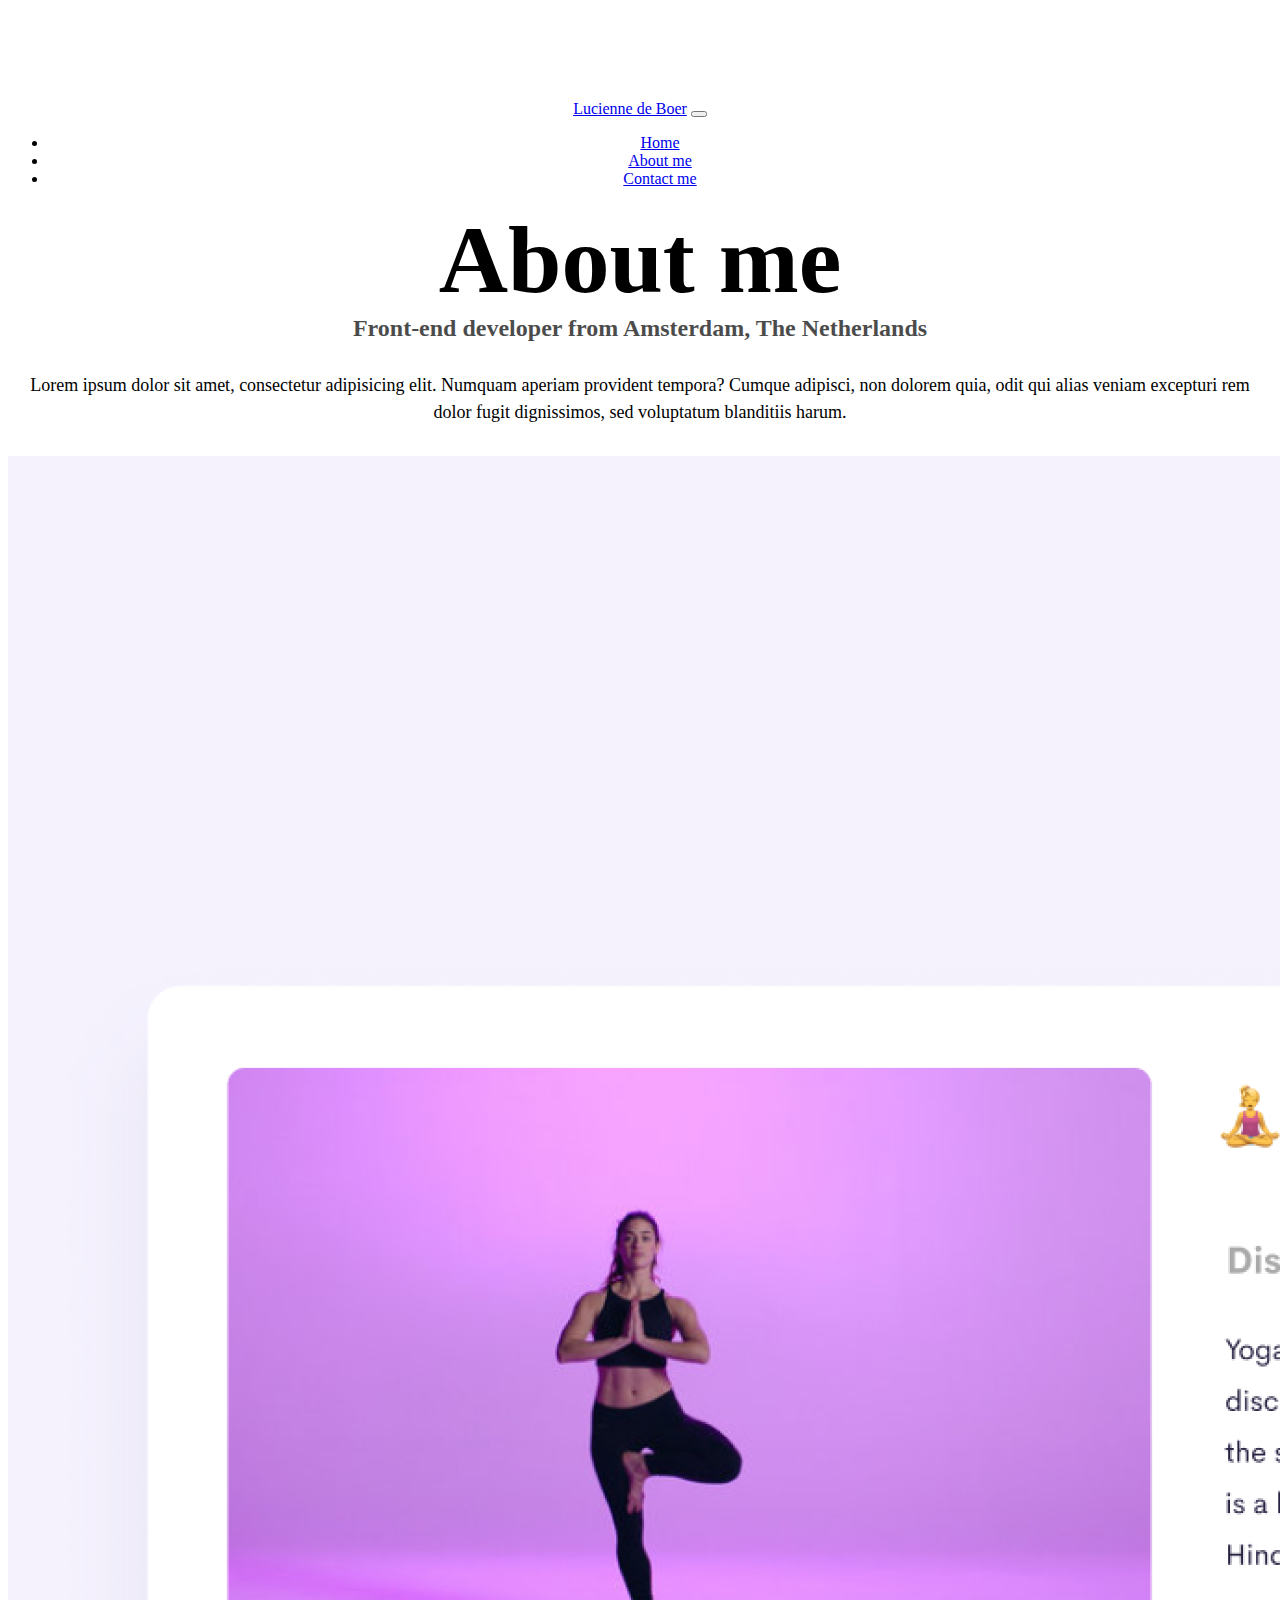
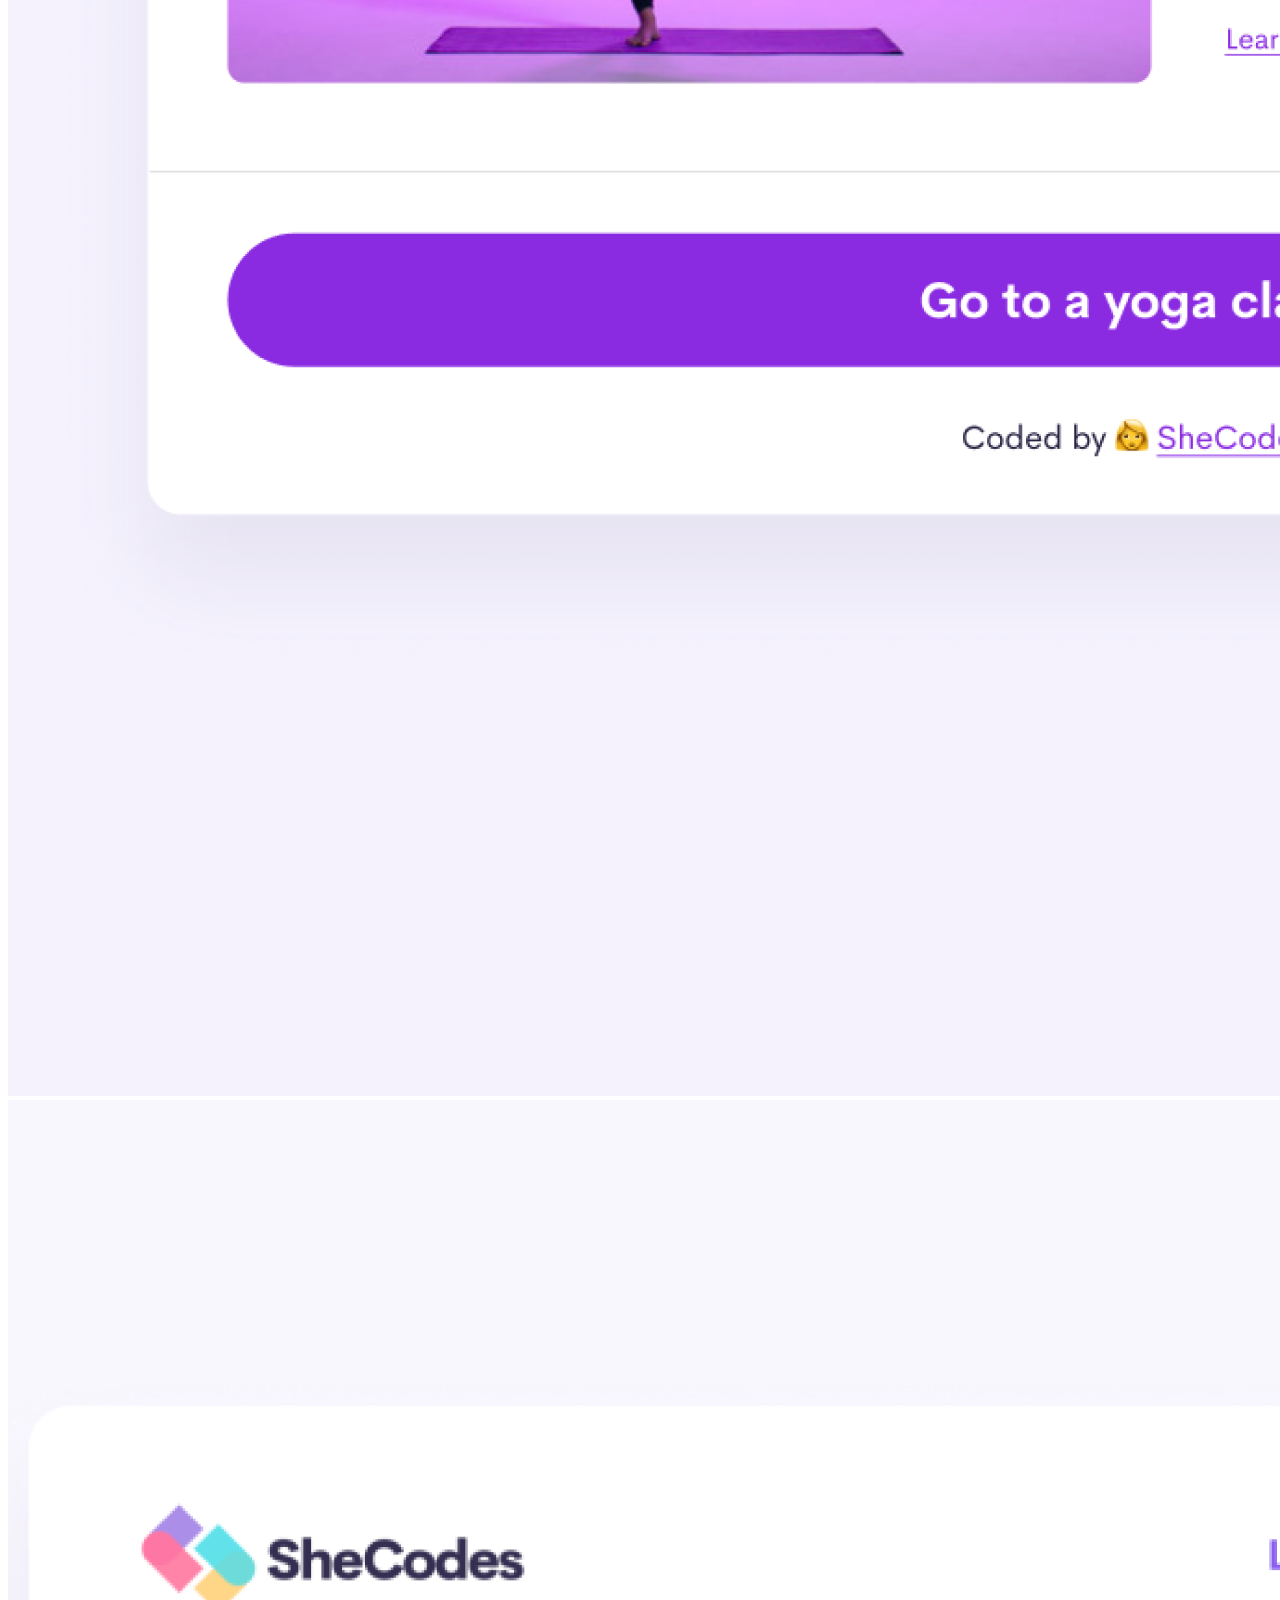
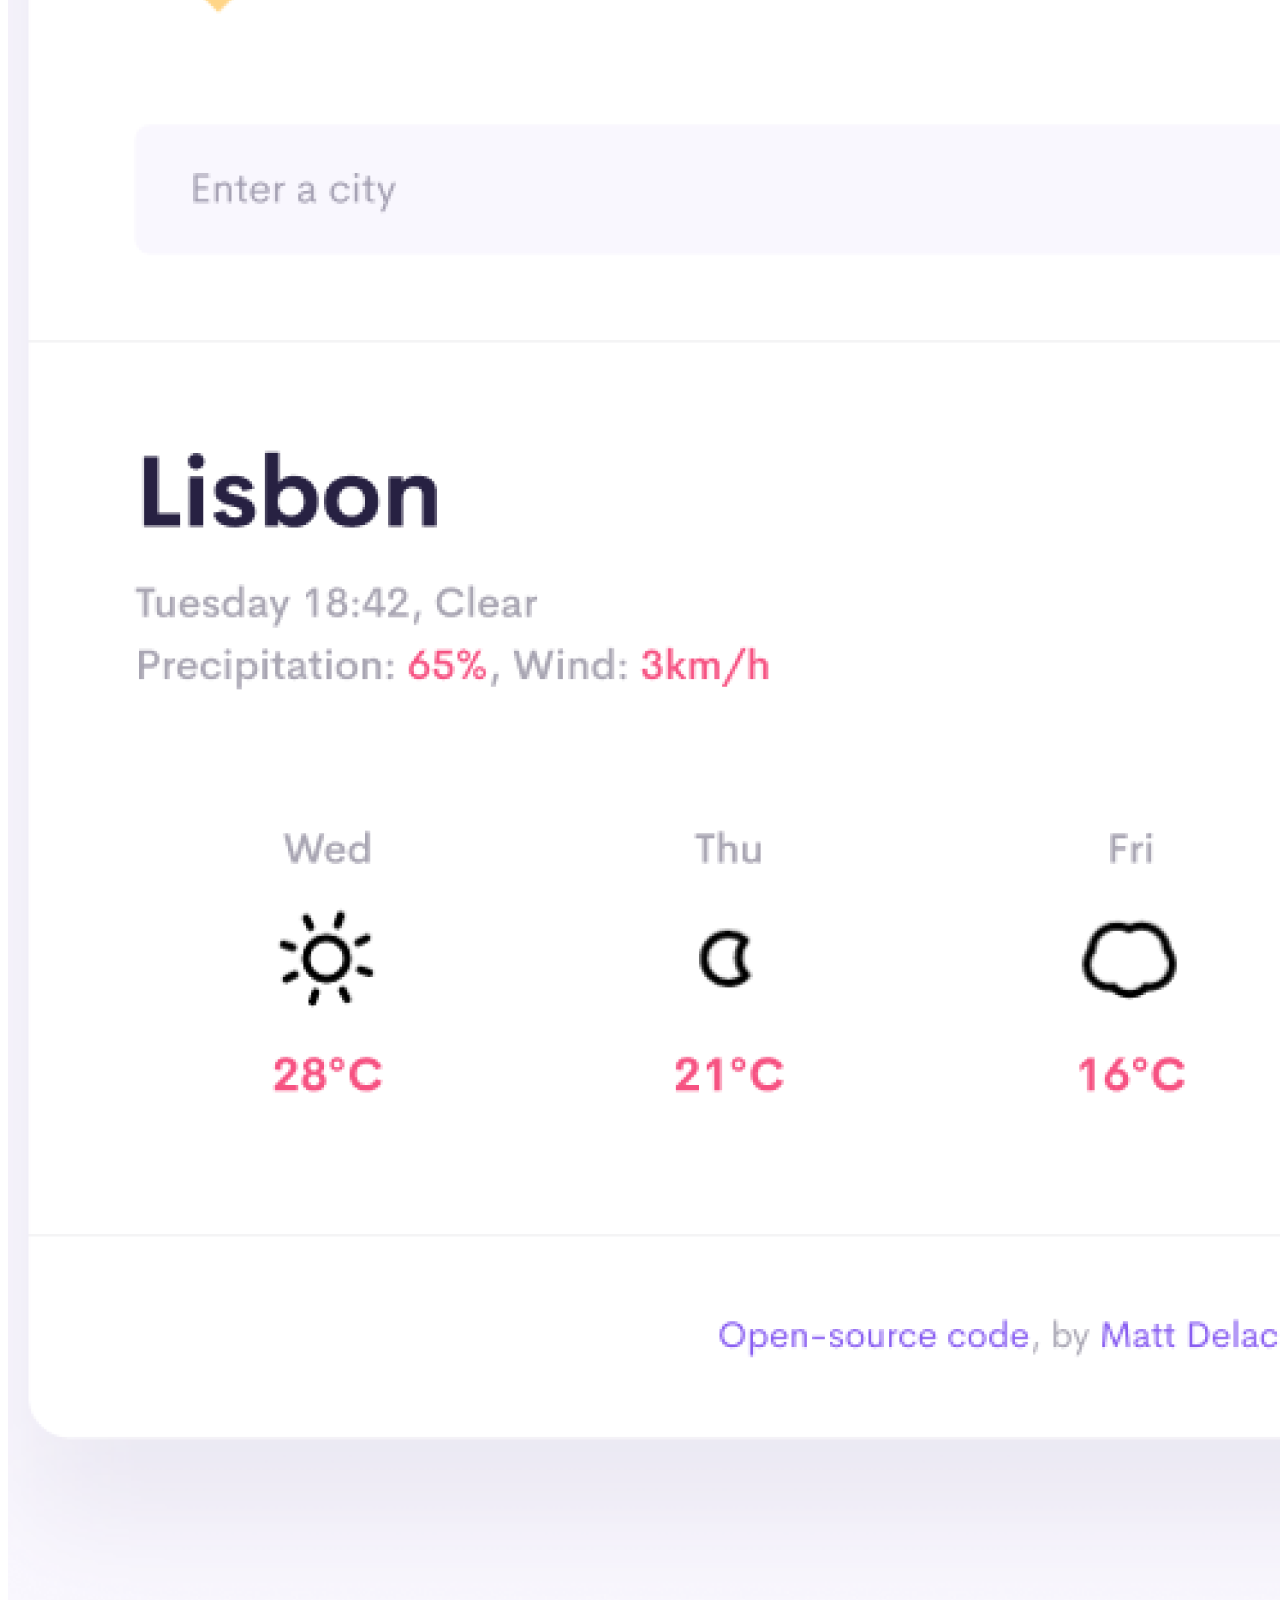
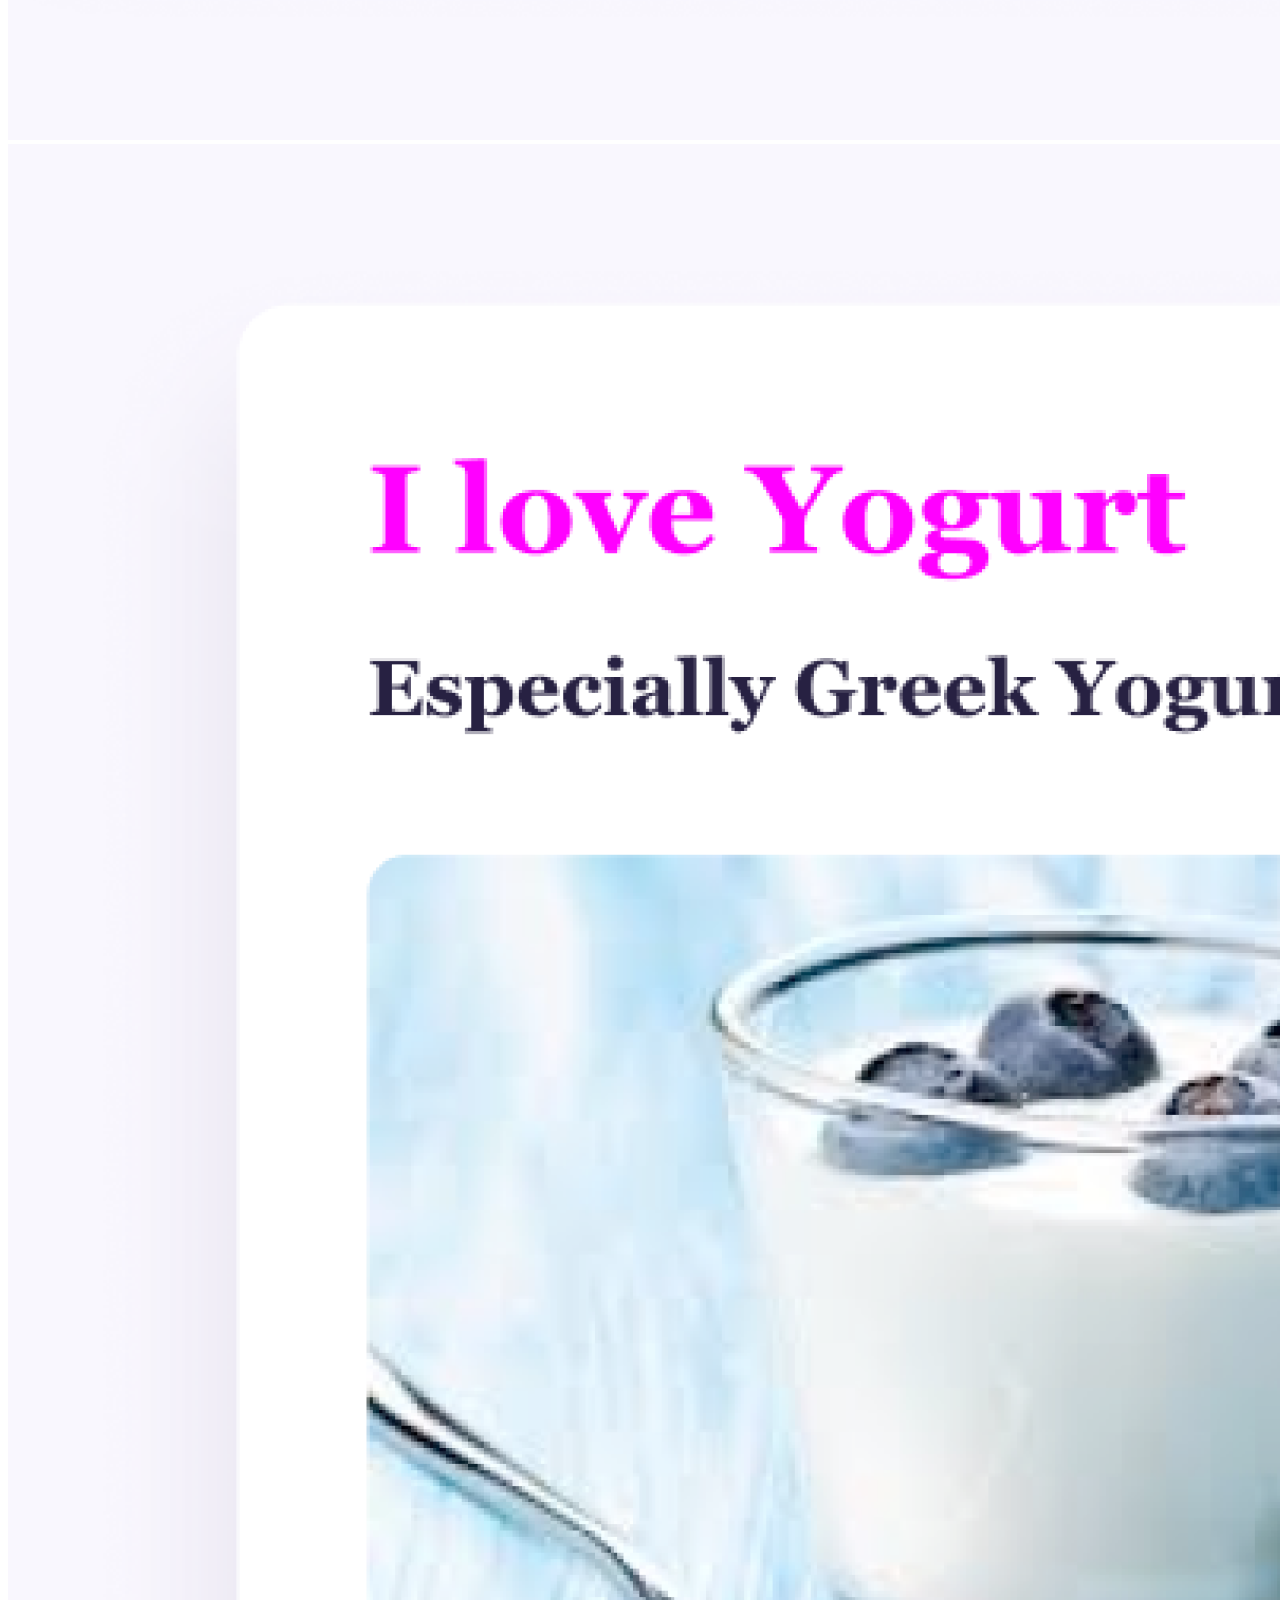
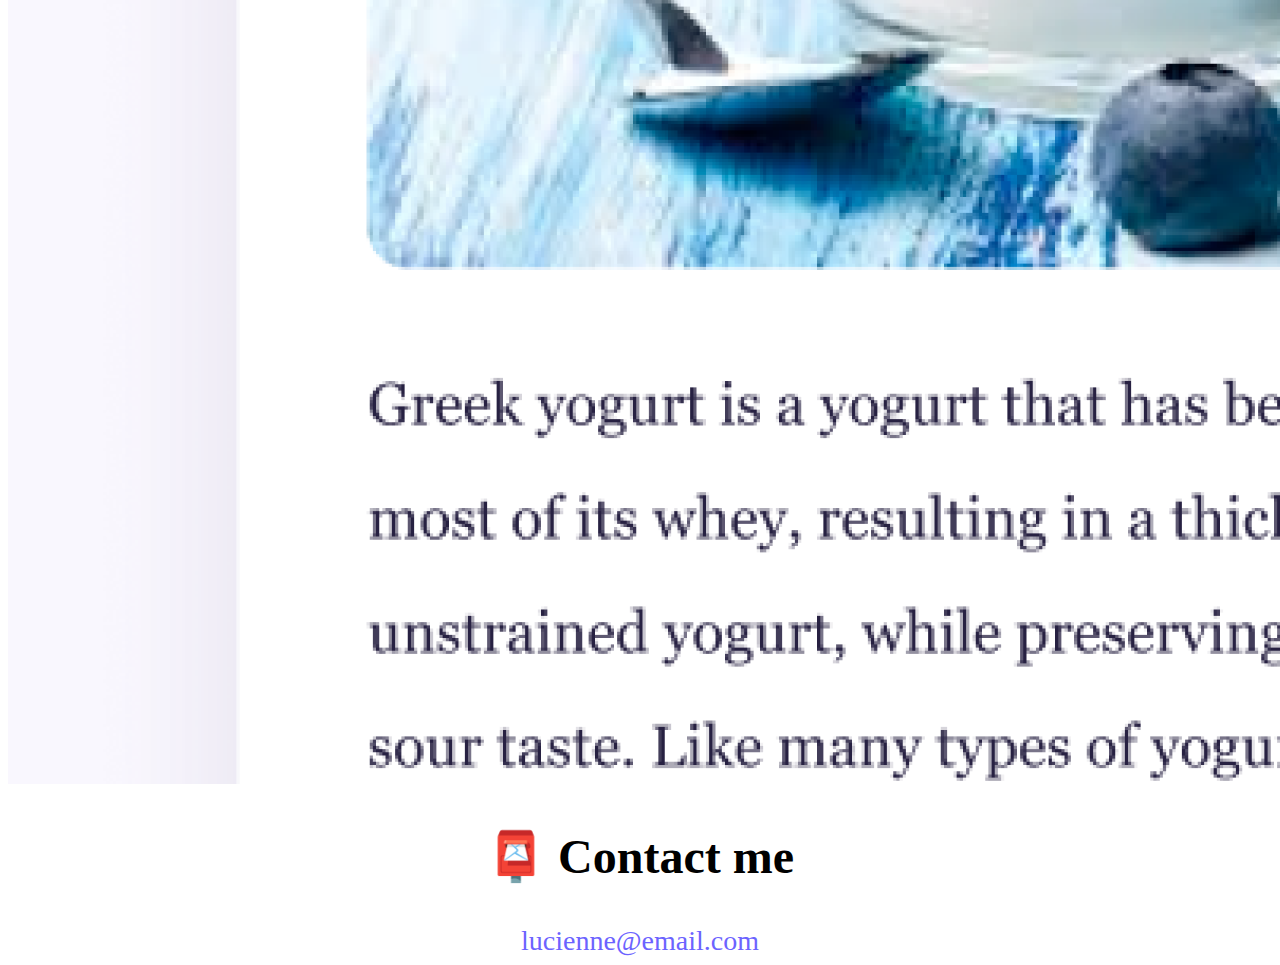
==== about.html @ 2578ed73 "Start of the Week 3 Homework" ====
<!DOCTYPE html>
<html lang="en">
<head>
    <meta charset="UTF-8">
    <meta http-equiv="X-UA-Compatible" content="IE=edge">
    <meta name="viewport" content="width=device-width, initial-scale=1.0">
    <meta name="description" content="Get to know Lucienne de Boer, product owner & junior front-end developer in Amsterdam.">
    <link href="https://cdn.jsdelivr.net/npm/bootstrap@5.0.0-beta3/dist/css/bootstrap.min.css" rel="stylesheet"
        integrity="sha384-eOJMYsd53ii+scO/bJGFsiCZc+5NDVN2yr8+0RDqr0Ql0h+rP48ckxlpbzKgwra6" crossorigin="anonymous" />
    <link rel="stylesheet" href="src/styles.css" />
    <script src="https://cdn.jsdelivr.net/npm/bootstrap@5.0.0-beta3/dist/js/bootstrap.bundle.min.js"
        integrity="sha384-JEW9xMcG8R+pH31jmWH6WWP0WintQrMb4s7ZOdauHnUtxwoG2vI5DkLtS3qm9Ekf"
        crossorigin="anonymous"></script>
    <title>About Lucienne de Boer</title>
</head>
<body class="about-body">
<nav class="navbar navbar-expand-lg navbar-light bg-light fixed-top">
    <div class="container text-start">
        <a class="navbar-brand" href="index.html">Lucienne de Boer</a>
        <button class="navbar-toggler" type="button" data-bs-toggle="collapse" data-bs-target="#navbarNav"
            aria-controls="navbarNav" aria-expanded="false" aria-label="Toggle navigation">
            <span class="navbar-toggler-icon"></span>
        </button>
        <div class="collapse navbar-collapse" id="navbarNav">
            <ul class="navbar-nav">
                <li class="nav-item">
                    <a class="nav-link" aria-current="page" href="index.html">Home</a>
                </li>
                <li class="nav-item">
                    <a class="nav-link active" href="about.html">About me</a>
                </li>
                <li class="nav-item">
                    <a class="nav-link" href="about.html#contact">Contact me</a>
                </li>
            </ul>
        </div>
    </div>
</nav>
<h1>About me</h1>
<h3>Front-end developer from Amsterdam, The Netherlands</h3>
<p class="intro-about-me">
    Lorem ipsum dolor sit amet, consectetur adipisicing elit. Numquam aperiam
    provident tempora? Cumque adipisci, non dolorem quia, odit qui alias
    veniam excepturi rem dolor fugit dignissimos, sed voluptatum blanditiis
    harum.
</p>

<div class="container">
    <div class="row">
        <div class="col-sm-4">
            <img src="images/yoga.png" class="img-fluid rounded shadow p-2" />
        </div>
        <div class="col-sm-4">
            <img src="images/weather.png" class="img-fluid rounded shadow p-2" />
        </div>
        <div class="col-sm-4">
            <img src="images/yogurt.png" class="img-fluid rounded shadow p-2" />
        </div>
    </div>
</div>

<div id="contact" class="mt-5">
    <h2 class="contact-me">📮 Contact me</h2>
    <a href="mailto:lucienne@email.com" class="email-link">
        lucienne@email.com
    </a>
</div>
</body>
</html>
---- src/styles.css ----
:root {
  --primary-color: #6c63ff;
  --secondary-color: #f5f2fe;
  --box-shadow: 0 5px 10px rgba(0, 0, 0, 0.3);
}
body {
  margin-top: 100px;
}

h1,
.hi-there,
h3,
.about-body {
  text-align: center;
}

h1,
.hi-there,
h3 {
  margin: 0;
}

h1 {
  font-size: 96px;
}

h2 {
  font-size: 48px;
}

.hi-there {
  margin-top: 40px;
}
h3 {
  font-size: 24px;
  opacity: 0.7;
}

p {
  font-size: 18px;
  line-height: 1.5;
  margin: 15px 0 30px 0;
}

.navigation-links {
  display: flex;
  margin-top: 40px;
  margin-bottom: 50px;
  justify-content: center;
}

.navigation-links a {
  margin: 20px;
  border-radius: 4px;
  padding: 20px 15px;
  text-decoration: none;
  text-transform: capitalize;
}

.contact-link,
.yoga-button,
.weather-button,
.yogurt-button {
  background: var(--primary-color);
  box-shadow: var(--box-shadow);
  color: white;
}

.about-link {
  color: var(--primary-color);
  border: 1px solid var(--primary-color);
}

.home-row {
  margin-top: 50px;
}

.intro-about-me {
  margin: 30px 10px;
}

.email-link {
  display: flex;
  justify-content: center;
  color: var(--primary-color);
  font-size: 28px;
  text-decoration: none;
}

.email-link:hover {
  text-decoration: underline;
}
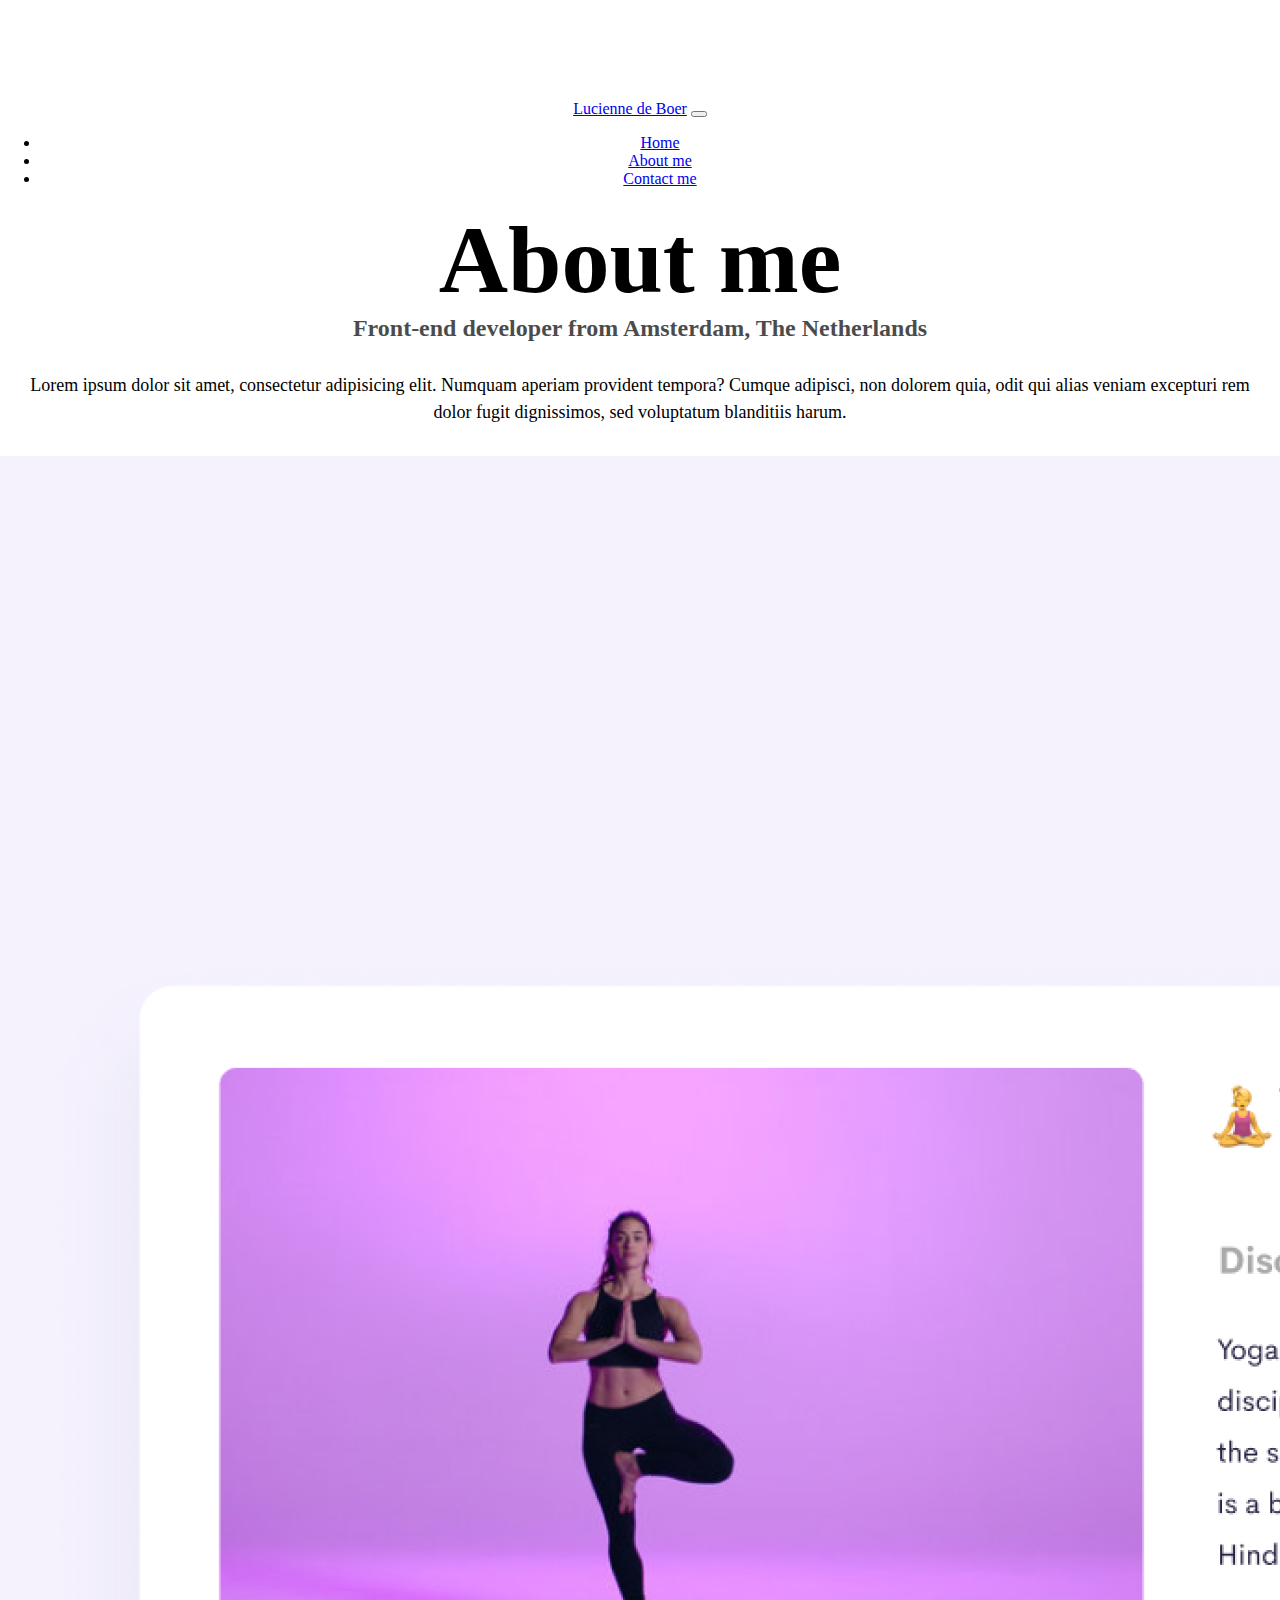
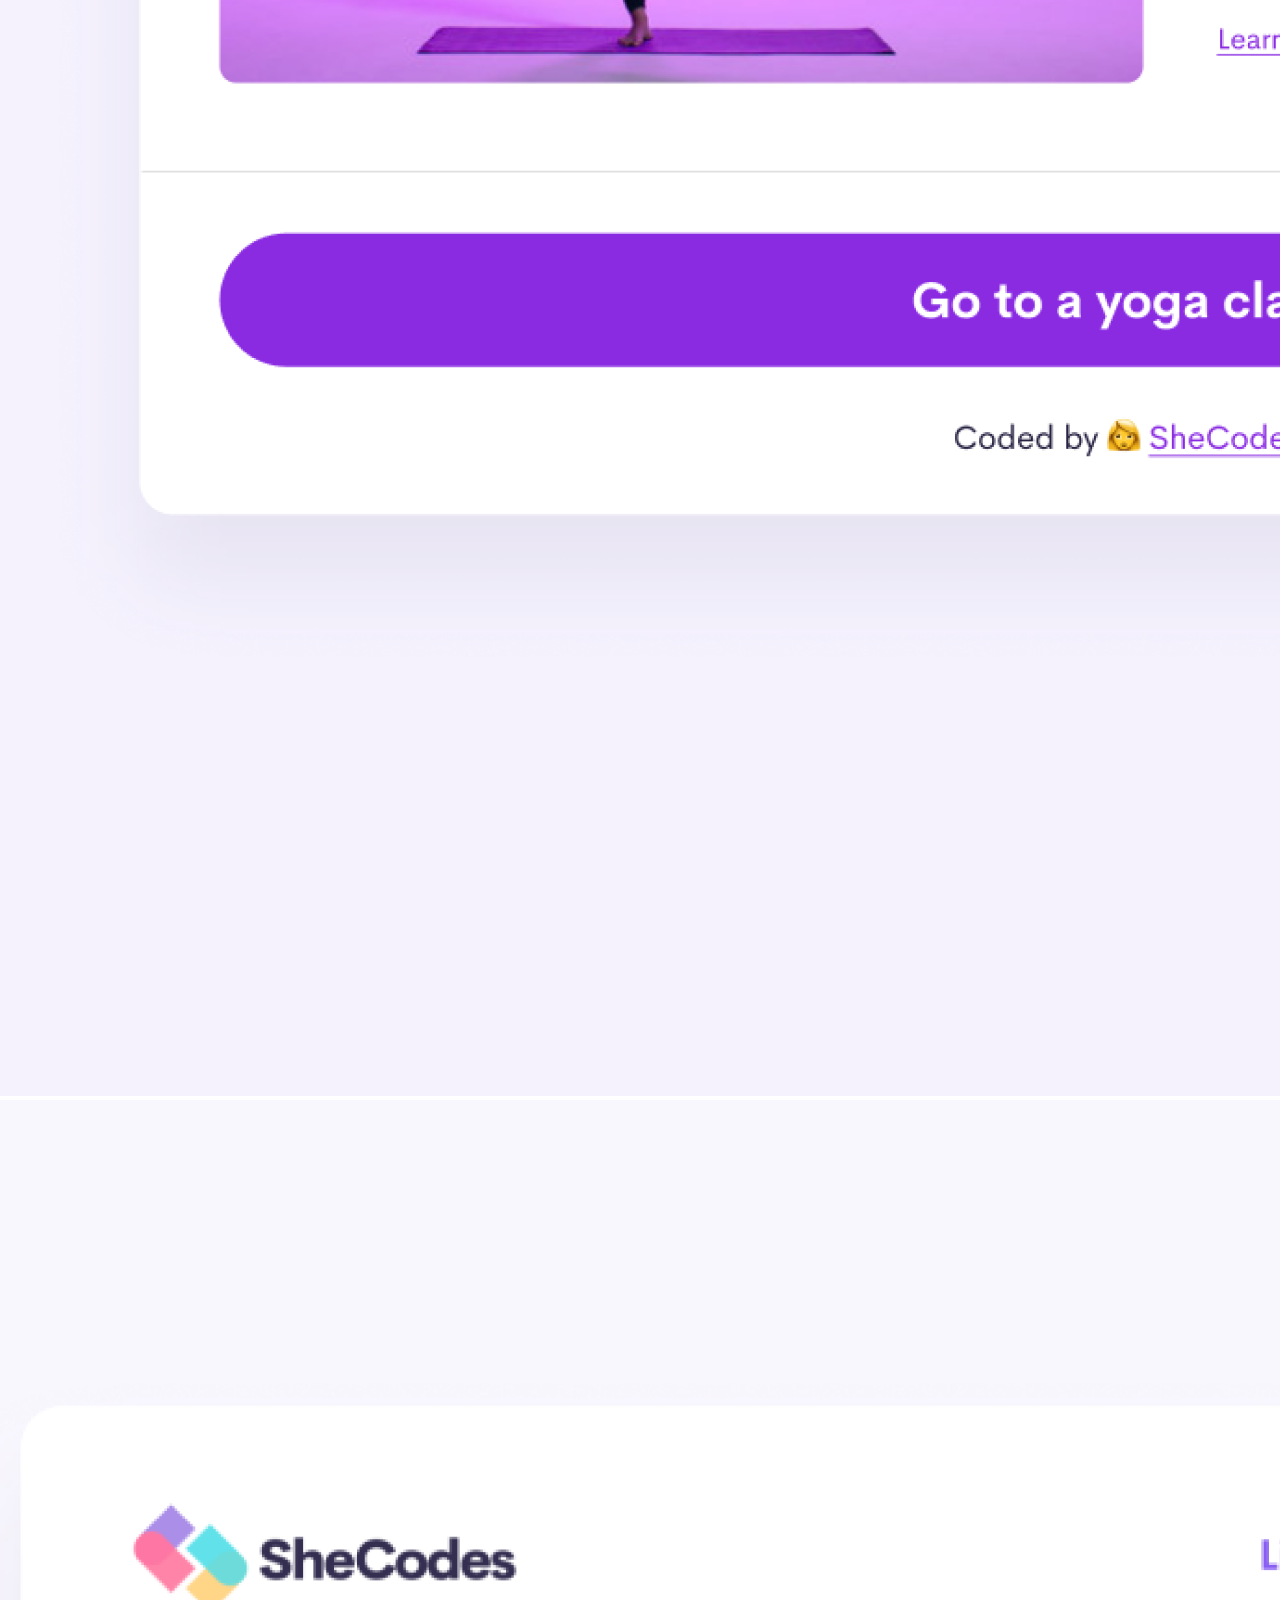
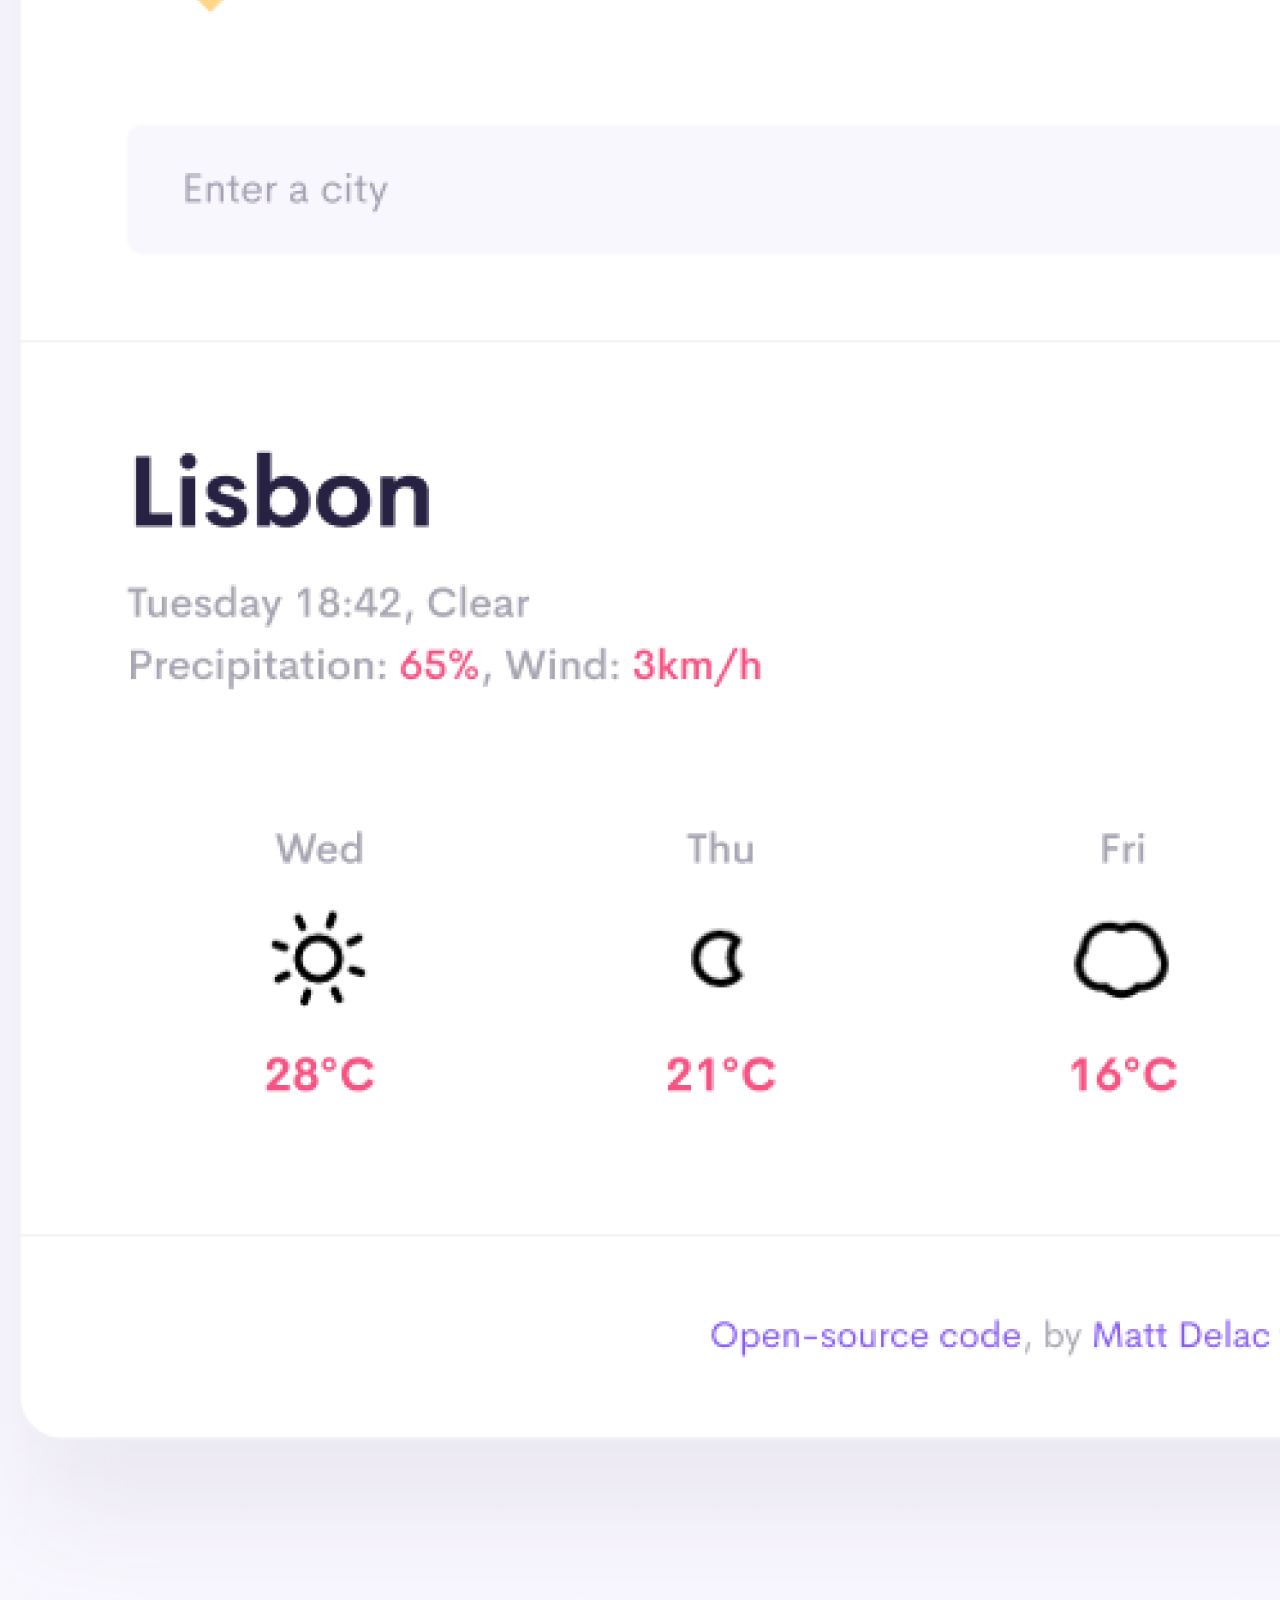
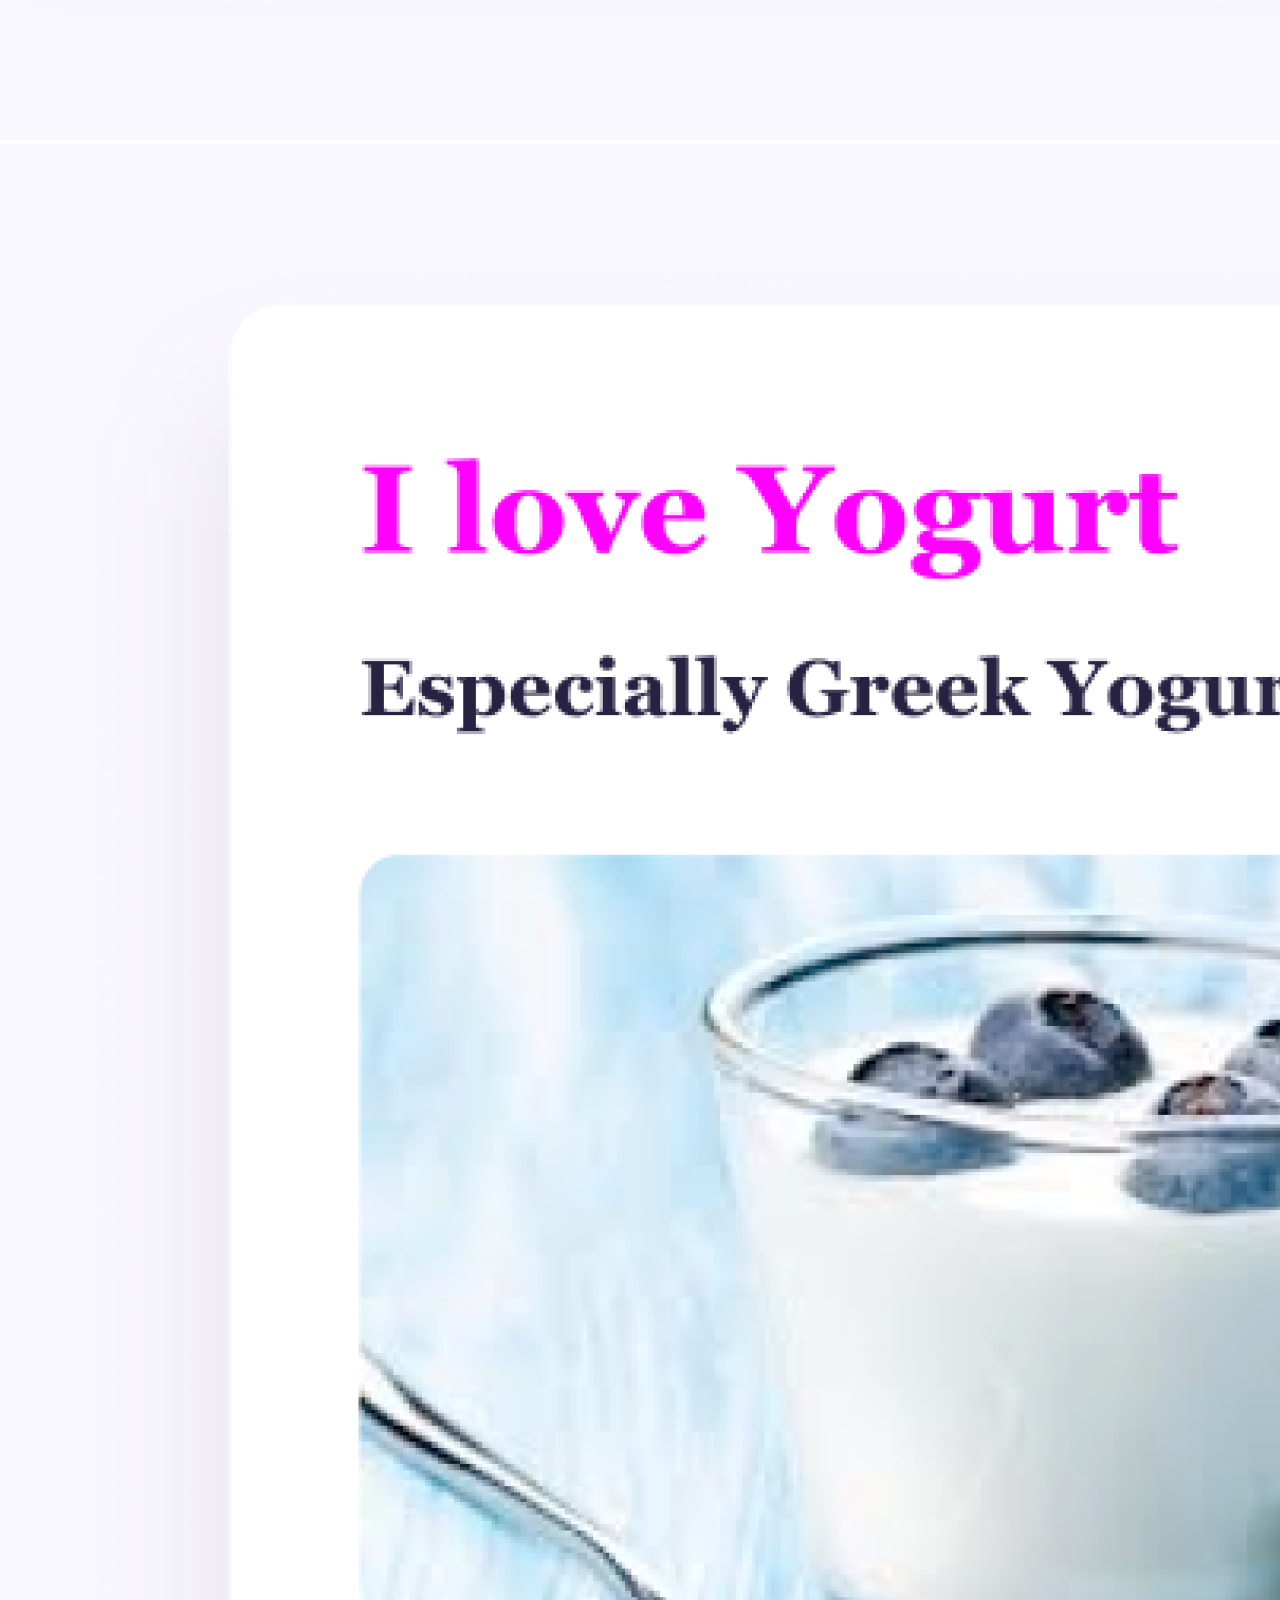
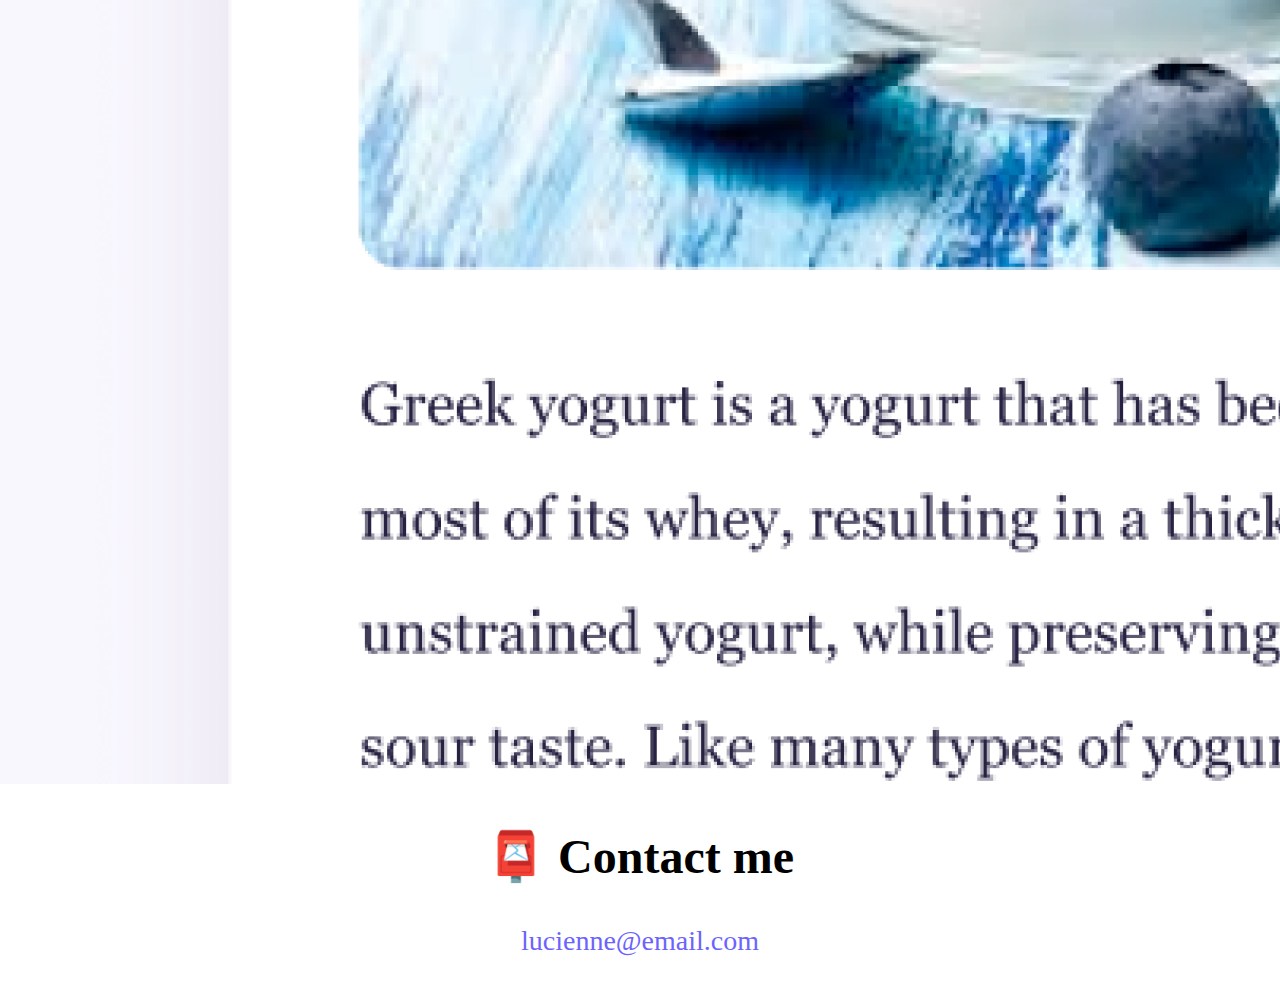
==== commit 9bca30d7: "Improvements based on Homework solution video" ====
--- a/about.html
+++ b/about.html
@@ -11,12 +11,12 @@
     <script src="https://cdn.jsdelivr.net/npm/bootstrap@5.0.0-beta3/dist/js/bootstrap.bundle.min.js"
         integrity="sha384-JEW9xMcG8R+pH31jmWH6WWP0WintQrMb4s7ZOdauHnUtxwoG2vI5DkLtS3qm9Ekf"
         crossorigin="anonymous"></script>
-    <title>About Lucienne de Boer</title>
+    <title>All you need to know about Lucienne de Boer</title>
 </head>
 <body class="about-body">
 <nav class="navbar navbar-expand-lg navbar-light bg-light fixed-top">
     <div class="container text-start">
-        <a class="navbar-brand" href="index.html">Lucienne de Boer</a>
+        <a class="navbar-brand" href="/" title="Homepage">Lucienne de Boer</a>
         <button class="navbar-toggler" type="button" data-bs-toggle="collapse" data-bs-target="#navbarNav"
             aria-controls="navbarNav" aria-expanded="false" aria-label="Toggle navigation">
             <span class="navbar-toggler-icon"></span>
@@ -24,13 +24,13 @@
         <div class="collapse navbar-collapse" id="navbarNav">
             <ul class="navbar-nav">
                 <li class="nav-item">
-                    <a class="nav-link" aria-current="page" href="index.html">Home</a>
+                    <a class="nav-link" aria-current="page" href="/" title="Homepage">Home</a>
                 </li>
                 <li class="nav-item">
-                    <a class="nav-link active" href="about.html">About me</a>
+                    <a class="nav-link active" href="/about.html" title="About Lucienne">About me</a>
                 </li>
                 <li class="nav-item">
-                    <a class="nav-link" href="about.html#contact">Contact me</a>
+                    <a class="nav-link" href="/about.html#contact" title="See contact details">Contact me</a>
                 </li>
             </ul>
         </div>
@@ -48,20 +48,20 @@
 <div class="container">
     <div class="row">
         <div class="col-sm-4">
-            <img src="images/yoga.png" class="img-fluid rounded shadow p-2" />
+            <img src="images/yoga.png" class="img-fluid rounded shadow p-2 about-image" alt="yoga app example" />
         </div>
         <div class="col-sm-4">
-            <img src="images/weather.png" class="img-fluid rounded shadow p-2" />
+            <img src="images/weather.png" class="img-fluid rounded shadow p-2 about-image" alt="weather app example"/>
         </div>
         <div class="col-sm-4">
-            <img src="images/yogurt.png" class="img-fluid rounded shadow p-2" />
+            <img src="images/yogurt.png" class="img-fluid rounded shadow p-2" alt="yogurt app example" />
         </div>
     </div>
 </div>
 
 <div id="contact" class="mt-5">
     <h2 class="contact-me">📮 Contact me</h2>
-    <a href="mailto:lucienne@email.com" class="email-link">
+    <a href="mailto:lucienne@email.com" class="email-link" title="Send Lucienne an email">
         lucienne@email.com
     </a>
 </div>
--- a/src/styles.css
+++ b/src/styles.css
@@ -4,7 +4,7 @@
   --box-shadow: 0 5px 10px rgba(0, 0, 0, 0.3);
 }
 body {
-  margin-top: 100px;
+  margin: 100px 0 50px 0;
 }
 
 h1,
@@ -58,17 +58,23 @@
 }
 
 .contact-link,
-.yoga-button,
-.weather-button,
-.yogurt-button {
+.app-button {
   background: var(--primary-color);
   box-shadow: var(--box-shadow);
+  color: white;
+}
+.contact-link:hover,
+.app-button:hover {
   color: white;
 }
 
 .about-link {
   color: var(--primary-color);
   border: 1px solid var(--primary-color);
+}
+
+.about-link:hover {
+  color: var(--primary-color);
 }
 
 .home-row {
@@ -90,3 +96,32 @@
 .email-link:hover {
   text-decoration: underline;
 }
+
+@media (max-width: 767px) {
+  h1,
+  h2 {
+    font-size: 45px;
+  }
+  h3 {
+    margin: 0 10px;
+  }
+
+  .hi-there {
+    font-size: 32px;
+  }
+
+  .app-title,
+  .app-description {
+    text-align: center;
+  }
+  .app-button {
+    display: block;
+    margin: 0 25px;
+  }
+  .app-section {
+    margin: 0 auto;
+  }
+  .about-image {
+    margin-bottom: 20px;
+  }
+}
